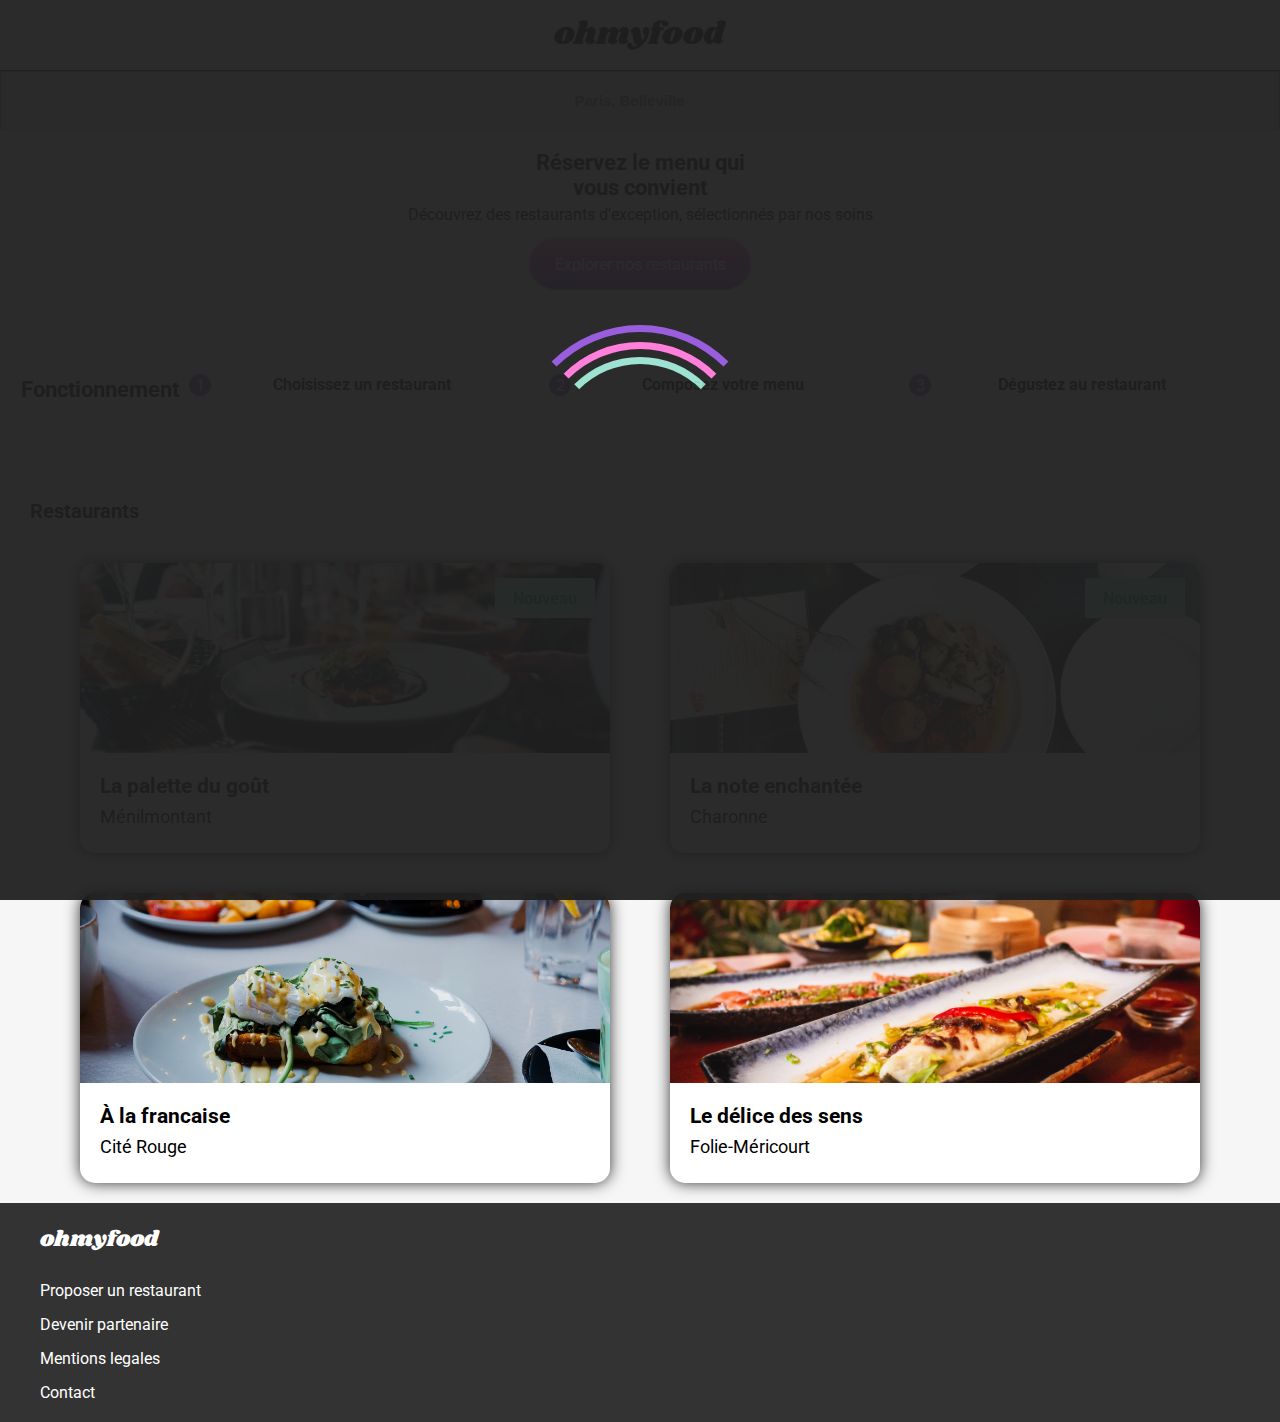
==== index.html @ bbd04b43 "ajout  des dossiers" ====
<!DOCTYPE html>
<html lang="en">
<head>
    <meta charset="UTF-8">
    <meta http-equiv="X-UA-Compatible" content="IE=edge">
    <meta name="viewport" content="width=device-width, initial-scale=1.0">
    <title>Ohmyfood</title>

    <link
    rel="stylesheet"
    href="https://site-assets.fontawesome.com/releases/v6.1.1/css/all.css">
    <link rel="stylesheet" href="sass/style.css">

    <link rel="preconnect" href="https://fonts.googleapis.com">
    <link rel="preconnect" href="https://fonts.gstatic.com" crossorigin>
    <link href="https://fonts.googleapis.com/css2?family=Shrikhand&display=swap" rel="stylesheet">
    <link href="https://fonts.googleapis.com/css2?family=Roboto:wght@300;400;500&display=swap" rel="stylesheet">

</head>
<body>

    <div class="loader-container">
        <div class="loading-spinner">
        </div>
    </div>
    
    <header>
        <div class="header-logo">
            <img src="images/logo/ohmyfood.png">
        </div>
        <form class="header-icone-input">
            <i class="fas fa-map-marker-alt map "></i>
            <input type="text" class="header-search_input" id="city" placeholder="Paris, Belleville">
        </form>
    </header>
    
    <main>
        <section class="presentation-fonctionnement">
        <div class="presentation">
            <h2>Réservez le menu qui<br>vous convient</h2>
            <p>Découvrez des restaurants d'exception, sélectionnés par nos soins</p>
            <button type="button" class="bouton1">Explorer nos restaurants</button>
        </div>
        <div class="fonctionnement">
            <h3>Fonctionnement</h3>
            <div class="icones-fonctionnements">
                
                    <div class="icone-fonctionnement choisissez"><i class="fa-solid fa-mobile-screen-button"></i><span class="fonction">Choisissez un restaurant</span></div>
                    <div class="icone-fonctionnement composez"><i class="fa-solid fa-ellipsis-vertical points"></i><i class="fa-solid fa-bars"></i><span class="fonction">Composez votre menu</span></div>
                    <div class="icone-fonctionnement degustez"><i class="fa-solid fa-store store"></i><span class="fonction">Dégustez au restaurant</span></div>
            </div>
        </div>
        </section>

        <section class="restaurants" id="restaurants">
                <h3 class="titre">Restaurants</h3>
                <div class="card-container">
                    <div class="card card-left">
                        <a href="lapalette.html">
                            <div class="card-image card-image--new">
                                <img src="./images/restaurants/lapalette.jpg" alt="La palette du goût">
                            </div>
                            <div class="card-description">
                                <h3>La palette du goût</h3>
                                <p>Ménilmontant</p>
                                <div class="container-heart">
                                    <i class="coeurvide fa-regular fa-heart"></i>
                                    <i class="coeurplein fa-solid fa-heart heart"></i>
                                </div>
                            </div>
                        </a>
                    </div>
                    <div class="card card-right">
                        <a href="enchantee.html">
                            <div class="card-image card-image--new">
                                <img src="./images/restaurants/lanote.jpg" alt="La note enchantée">
                            </div>
                            <div class="card-description">
                                <h3>La note enchantée</h3>
                                <p>Charonne</p>
                                <div class="container-heart">
                                    <i class="coeurvide fa-regular fa-heart"></i>
                                    <i class="coeurplein fa-solid fa-heart heart"></i>
                                </div>
                            </div>
                        </a>
                    </div>
                    <div class="card card-left">
                        <a href="alafrancaise.html">
                            <div class="card-image">
                                <img src="./images/restaurants/alafrancaise.jpg" alt="A la française">
                            </div>
                            <div class="card-description">
                                <h3>À la francaise</h3>
                                <p>Cité Rouge</p>
                                <div class="container-heart">
                                    <i class="coeurvide fa-regular fa-heart"></i>
                                    <i class="coeurplein fa-solid fa-heart heart"></i>
                                </div>
                            </div>
                        </a>
                    </div>
                <div class="card card-right">
                    <a href="delice.html">
                        <div class="card-image">
                            <img src="./images/restaurants/ledelice.jpg" alt="Le délice des sens">
                        </div>
                        <div class="card-description">
                            <h3>Le délice des sens</h3>
                            <p>Folie-Méricourt</p>
                            <div class="container-heart">
                                <i class="coeurvide fa-regular fa-heart"></i>
                                <i class="coeurplein fa-solid fa-heart heart"></i>
                            </div>
                        </div>
                    </a>
                </div>
            </div>
        </section>
    </main>

    <footer>
        <div class="ohmyfood">
            <h2>ohmyfood</h2>
            <ul>
                <li><i class="fa-solid fa-utensils"></i>
                <a href="#">Proposer un restaurant</a></li>
                <li><i class="fa-solid fa-handshake-angle"></i>
                <a href="#">Devenir partenaire</a></li>
                <li><a href="#">Mentions legales</a></li>
                <li><a href="mailto:brahimac95@gmail.com">Contact</a></li>
            </ul>

        </div>
    </footer>
</body>
</html>
---- sass/style.css ----
/*Reset */
* {
  -webkit-box-sizing: border-box;
          box-sizing: border-box;
}

html, body, ul, li, h1, h2, h3, h4, p, img {
  margin: 0;
  padding: 0;
}

body {
  font-family: 'Roboto';
  font-size: 16px;
  margin: 0 auto;
}

h2 {
  font-size: 22px;
  font-family: 'Shrikhand';
}

p {
  font-family: 'Roboto', sans-serif;
}

img {
  display: block;
}

a {
  color: black;
  text-decoration: none;
}

ul {
  list-style-type: none;
}

@-webkit-keyframes apparition-menu {
  from {
    opacity: 0;
  }
  to {
    opacity: 1;
    -webkit-transform: none;
            transform: none;
  }
}

@keyframes apparition-menu {
  from {
    opacity: 0;
  }
  to {
    opacity: 1;
    -webkit-transform: none;
            transform: none;
  }
}

button {
  font-family: 'Roboto';
  cursor: pointer;
  background: -webkit-gradient(linear, left top, left bottom, from(#ff79da), to(#9356dc));
  background: linear-gradient(to bottom, #ff79da, #9356dc);
  -webkit-box-shadow: 0 0 2px #333;
          box-shadow: 0 0 2px #333;
  color: white;
  font-size: 16px;
  height: 50px;
  width: 220px;
  border-radius: 25px;
  border-style: none;
  overflow: hidden;
  margin-top: 15px;
}

button:hover {
  -webkit-box-shadow: #333 0 0 10px;
          box-shadow: #333 0 0 10px;
  opacity: 0.9;
  -webkit-transform: scale(1.02);
          transform: scale(1.02);
}

/*====LOADER===*/
.loader-container {
  display: -webkit-box;
  display: -ms-flexbox;
  display: flex;
  -webkit-box-pack: center;
      -ms-flex-pack: center;
          justify-content: center;
  -webkit-box-align: center;
      -ms-flex-align: center;
          align-items: center;
  position: fixed;
  background: #202020;
  inset: 0;
  height: 100vh;
  z-index: 100;
  opacity: 0.95;
  -webkit-animation: disappear 3s forwards;
          animation: disappear 3s forwards;
  -webkit-transform-origin: top;
          transform-origin: top;
}

.loading-spinner {
  display: block;
  position: relative;
  width: 250px;
  height: 250px;
  border-radius: 50%;
  border: 7px solid transparent;
  border-top-color: #9356DC;
  -webkit-animation: spin 2s linear infinite;
          animation: spin 2s linear infinite;
}

.loading-spinner::before, .loading-spinner::after {
  content: "";
  position: absolute;
  border-radius: 50%;
  border: 7px solid transparent;
}

.loading-spinner::before {
  top: 10px;
  left: 10px;
  right: 10px;
  bottom: 10px;
  border-top-color: #FF79DA;
  -webkit-animation: spin 1.5s linear infinite;
          animation: spin 1.5s linear infinite;
}

.loading-spinner::after {
  top: 25px;
  left: 25px;
  right: 25px;
  bottom: 25px;
  border-top-color: #99E2D0;
  -webkit-animation: spin 1.2s linear infinite;
          animation: spin 1.2s linear infinite;
}

/*====ANIMATION====*/
@-webkit-keyframes spin {
  0% {
    -webkit-transform: rotate(0deg);
            transform: rotate(0deg);
  }
  100% {
    -webkit-transform: rotate(360deg);
            transform: rotate(360deg);
  }
}
@keyframes spin {
  0% {
    -webkit-transform: rotate(0deg);
            transform: rotate(0deg);
  }
  100% {
    -webkit-transform: rotate(360deg);
            transform: rotate(360deg);
  }
}

@-webkit-keyframes disappear {
  from {
    -webkit-transform: scale(1);
            transform: scale(1);
  }
  to {
    visibility: hidden;
  }
}

@keyframes disappear {
  from {
    -webkit-transform: scale(1);
            transform: scale(1);
  }
  to {
    visibility: hidden;
  }
}

/*====CARD RESTO===*/
.restaurants {
  background: #f6f6f6;
  padding-top: 20px;
}

.restaurants a {
  text-decoration: none;
  color: black;
}

.restaurants .titre {
  margin: 20px 30px;
  font-size: 20px;
}

.restaurants .card-container {
  display: -webkit-box;
  display: -ms-flexbox;
  display: flex;
  -webkit-box-align: center;
      -ms-flex-align: center;
          align-items: center;
  -webkit-box-pack: space-evenly;
      -ms-flex-pack: space-evenly;
          justify-content: space-evenly;
  -ms-flex-flow: wrap;
      flex-flow: wrap;
  margin: 0 20px;
}

.card {
  position: relative;
  margin: 20px 0 20px 0;
  width: 530px;
  height: 290px;
  margin-top: 20px;
  -webkit-box-shadow: #333 0 0 15px;
          box-shadow: #333 0 0 15px;
  border-radius: 15px;
  background: white;
  -webkit-transition: -webkit-transform 0.6s cubic-bezier(0.18, 0.9, 0.58, 1);
  transition: -webkit-transform 0.6s cubic-bezier(0.18, 0.9, 0.58, 1);
  transition: transform 0.6s cubic-bezier(0.18, 0.9, 0.58, 1);
  transition: transform 0.6s cubic-bezier(0.18, 0.9, 0.58, 1), -webkit-transform 0.6s cubic-bezier(0.18, 0.9, 0.58, 1);
}

.card .card-image img {
  display: -webkit-box;
  display: -ms-flexbox;
  display: flex;
  -webkit-box-pack: center;
      -ms-flex-pack: center;
          justify-content: center;
  height: 190px;
  width: 100%;
  border-radius: 15px 15px 0 0;
  -o-object-fit: cover;
     object-fit: cover;
}

.card:hover {
  -webkit-transform: perspective(900px) rotateX(9deg) translateY(-6px) scale(1.02);
          transform: perspective(900px) rotateX(9deg) translateY(-6px) scale(1.02);
}

/*.card-left{
    transition: .5s;
    
    &:hover{
        transform-origin:center;
        transform:perspective(800px) rotateY(20deg);
    }
 
}*/
/*.card-right{
   transition: .3s cubic-bezier(0.18, 0.9, 0.58, 1);
   //will-change: transform;
   
    
    &:hover{
        transform: perspective(800px) rotateX(9deg) translateY(-6px);
        transform-origin:center;
      //transform: rotateX(9deg) //translateY(-6px) rotateX(9deg)//perspective(800px)  //rotateY(-20deg);
    }
}*/
.card-image--new {
  position: relative;
}

.card-image--new::after {
  width: 100px;
  height: 40px;
  content: "Nouveau";
  position: absolute;
  top: 15px;
  right: 15px;
  background: #99E2D0;
  color: #169777;
  display: -webkit-box;
  display: -ms-flexbox;
  display: flex;
  -webkit-box-pack: center;
      -ms-flex-pack: center;
          justify-content: center;
  -webkit-box-align: center;
      -ms-flex-align: center;
          align-items: center;
  border-radius: 3px;
  font-weight: 500;
}

.card-description {
  position: relative;
  font-size: 18px;
  margin: 20px 20px;
}

.card-description p {
  margin-top: 8px;
}

.container-heart {
  position: relative;
  font-size: 30px;
  cursor: pointer;
}

.container-heart i {
  position: absolute;
  right: 0;
  bottom: 18px;
}

.container-heart .coeurvide {
  opacity: 1;
}

.container-heart .coeurvide:hover {
  opacity: 0;
}

.container-heart .coeurplein {
  color: transparent;
  opacity: 0;
  background: -webkit-gradient(linear, left bottom, left top, from(#ff79da), to(#9356dc));
  background: linear-gradient(to top, #ff79da, #9356dc);
  background-clip: text;
  -webkit-background-clip: text;
  overflow: hidden;
  -webkit-transition: opacity .3s;
  transition: opacity .3s;
}

.container-heart .coeurplein:hover {
  opacity: 1;
  -webkit-animation: heartanimation .4s linear both;
          animation: heartanimation .4s linear both;
  overflow: hidden;
}

/*====ANIMATION====*/
@-webkit-keyframes heartanimation {
  0% {
    opacity: 0.25;
  }
  25% {
    opacity: 0.33;
    -webkit-transform: translateX(1.1);
  }
  50% {
    opacity: 0.5;
  }
  100% {
    opacity: 1;
  }
}
@keyframes heartanimation {
  0% {
    opacity: 0.25;
  }
  25% {
    opacity: 0.33;
    -webkit-transform: translateX(1.1);
  }
  50% {
    opacity: 0.5;
  }
  100% {
    opacity: 1;
  }
}

/*====MENUS DES RESTAURANTS====*/
.image-table {
  display: block;
}

.image-table img {
  z-index: 1;
  width: 100%;
  -o-object-fit: cover;
     object-fit: cover;
  min-height: 286px;
  height: 60vh;
  display: -webkit-box;
  display: -ms-flexbox;
  display: flex;
}

@media screen and (max-width: 900px) {
  main .image-table img {
    height: 250px;
  }
  main .gastronomie-carte {
    padding: 0 61px;
  }
}

@media all and (max-width: 768px) {
  main .image-table img {
    height: 290px;
  }
  main .titre-icone h2 {
    font-size: 22px;
  }
  main .titre-icone .container-heart {
    margin: -15px -10px;
  }
  main .gastronomie-carte {
    padding: 0;
  }
  main .gastronomie-carte h3 {
    margin-left: 5px;
  }
  main .entrees-choix, main .plats-choix, main .desserts-choix {
    width: 360px;
    margin-left: -5px;
    margin-right: 0;
  }
}

.gastronomie {
  position: relative;
  margin-top: -60px;
  border-radius: 40px 40px 0 0;
  background-color: #f4f4f4;
  padding: 30px 20px;
}

.gastronomie .titre-icone {
  position: relative;
  display: -webkit-box;
  display: -ms-flexbox;
  display: flex;
  -webkit-box-pack: justify;
      -ms-flex-pack: justify;
          justify-content: space-between;
  margin: 15px 20px;
}

.gastronomie .titre-icone h2 {
  font-size: 25px;
}

.gastronomie-carte {
  position: relative;
  display: -webkit-box;
  display: -ms-flexbox;
  display: flex;
  -ms-flex-pack: distribute;
      justify-content: space-around;
  -ms-flex-wrap: wrap;
      flex-wrap: wrap;
  margin: 20px 0;
  padding: 50px 50px;
  flex-wrap: wrap;
}

.gastronomie-carte h3 {
  position: relative;
  margin: 25px 0 0 25px;
  text-transform: uppercase;
  font-weight: 400;
}

.gastronomie-carte .titre-underline ::after {
  display: block;
  content: "";
  height: 3px;
  width: 50px;
  background-color: #99E2D0;
  position: absolute;
  bottom: 10px;
  left: 2px;
  top: 27px;
}

.titre-underline3 ::after {
  display: block;
  content: "";
  height: 3px;
  width: 60px;
  background-color: #99E2D0;
  position: absolute;
  bottom: 10px;
  left: 2px;
  top: 27px;
}

.entrees-choix, .plats-choix, .desserts-choix {
  height: auto;
  position: relative;
  width: 400px;
  height: 80px;
  padding: 10px;
  border-radius: 20px;
  -webkit-box-shadow: 0 5px 8px #c1c1c1;
          box-shadow: 0 5px 8px #c1c1c1;
  background-color: #fff;
  margin: 15px 20px;
  -webkit-transition: -webkit-transform .3s ease;
  transition: -webkit-transform .3s ease;
  transition: transform .3s ease;
  transition: transform .3s ease, -webkit-transform .3s ease;
  cursor: pointer;
  overflow: hidden;
}

.entrees-choix .description-detail h4, .plats-choix .description-detail h4, .desserts-choix .description-detail h4 {
  white-space: nowrap;
  text-overflow: ellipsis;
  overflow: hidden;
  z-index: 100;
  font-size: 19px;
}

.entrees-choix .description-detail p, .plats-choix .description-detail p, .desserts-choix .description-detail p {
  white-space: nowrap;
  text-overflow: ellipsis;
  overflow: hidden;
  font-size: 15px;
  margin-top: 10px;
  z-index: 200;
}

.entrees-choix .prix-check, .plats-choix .prix-check, .desserts-choix .prix-check {
  display: -webkit-box;
  display: -ms-flexbox;
  display: flex;
  -webkit-box-pack: justify;
      -ms-flex-pack: justify;
          justify-content: space-between;
  height: 100%;
  margin: -20px -10px 20px 0;
}

.entrees-choix .prix-check .prix, .plats-choix .prix-check .prix, .desserts-choix .prix-check .prix {
  margin: 0 20px 10px 50px;
  display: -webkit-box;
  display: -ms-flexbox;
  display: flex;
  text-align: end;
  margin-left: auto;
  margin-right: 10px;
  font-weight: bolder;
}

.entrees-choix .prix-check .check, .plats-choix .prix-check .check, .desserts-choix .prix-check .check {
  height: 80px;
  width: 80px;
  background-color: #99E2D0;
  display: -webkit-box;
  display: -ms-flexbox;
  display: flex;
  -webkit-box-pack: center;
      -ms-flex-pack: center;
          justify-content: center;
  -webkit-box-align: center;
      -ms-flex-align: center;
          align-items: center;
  border-radius: 0 13px 13px 0;
  margin-right: -80px;
  margin-top: -41px;
  -webkit-transition: .3s;
  transition: .3s;
  font-size: 30px;
  color: white;
  font-weight: bold;
  transition: .3s;
}

.container-btn {
  display: -webkit-box;
  display: -ms-flexbox;
  display: flex;
  -webkit-box-pack: center;
      -ms-flex-pack: center;
          justify-content: center;
  -webkit-box-align: center;
      -ms-flex-align: center;
          align-items: center;
  margin: 40px 0;
}

/*====Animations*/
.slidtop {
  /* Apparition des plats par groupe */
  opacity: 0;
  -webkit-transform: translateY(-20px);
          transform: translateY(-20px);
  -webkit-animation: apparition-menu 0.8s 0.3s ease-out forwards;
          animation: apparition-menu 0.8s 0.3s ease-out forwards;
}

.slidtop1 {
  opacity: 0;
  -webkit-transform: translateY(-20px);
          transform: translateY(-20px);
  -webkit-animation: apparition-menu 0.8s 0.5s ease-out forwards;
          animation: apparition-menu 0.8s 0.5s ease-out forwards;
}

.slidtop2 {
  opacity: 0;
  -webkit-transform: translateY(-20px);
          transform: translateY(-20px);
  -webkit-animation: apparition-menu 0.8s 0.6s ease-out forwards;
          animation: apparition-menu 0.8s 0.6s ease-out forwards;
}

.entrees-choix:hover, .plats-choix:hover, .desserts-choix:hover {
  -webkit-transition: .3s ease-in-out;
  transition: .3s ease-in-out;
}

.entrees-choix:hover .description-detail, .plats-choix:hover .description-detail, .desserts-choix:hover .description-detail {
  width: 60%;
  z-index: 100;
}

.entrees-choix:hover .prix-check, .plats-choix:hover .prix-check, .desserts-choix:hover .prix-check {
  z-index: 10;
  margin-right: 0;
  animation: check-move 0.5s cubic-bezier(0.25, 0.46, 0.45, 0.94) both;
  -webkit-animation: check-move 0.5s cubic-bezier(0.25, 0.46, 0.45, 0.94) both;
}

.entrees-choix:hover .prix-check .check-rotation, .plats-choix:hover .prix-check .check-rotation, .desserts-choix:hover .prix-check .check-rotation {
  animation: rotation-icone .5s ease-in-out;
  -webkit-animation: rotation-icone .5s ease-in-out;
}

/*===ANIMATIONS===*/
@-webkit-keyframes check-move {
  from {
    -webkit-transform: translateX(0);
            transform: translateX(0);
  }
  to {
    opacity: 1;
    transform: translateX(-70px);
    -webkit-transform: translateX(-70px);
  }
}
@keyframes check-move {
  from {
    -webkit-transform: translateX(0);
            transform: translateX(0);
  }
  to {
    opacity: 1;
    transform: translateX(-70px);
    -webkit-transform: translateX(-70px);
  }
}

@-webkit-keyframes rotation-icone {
  100% {
    transform: rotate(360deg);
    -webkit-transform: rotate(360deg);
  }
}

@keyframes rotation-icone {
  100% {
    transform: rotate(360deg);
    -webkit-transform: rotate(360deg);
  }
}

/*===LOGO FLECHE BACK===*/
.back-logo {
  position: relative;
}

.logo-menu1 {
  display: -webkit-box;
  display: -ms-flexbox;
  display: flex;
  -webkit-box-pack: center;
      -ms-flex-pack: center;
          justify-content: center;
  -webkit-box-align: center;
      -ms-flex-align: center;
          align-items: center;
  padding: 20px;
}

.logo-menu1 img {
  height: 30px;
}

.back {
  /* boutton retour */
  position: absolute;
  bottom: 0;
  top: 0;
  left: 20px;
  display: -webkit-box;
  display: -ms-flexbox;
  display: flex;
  -webkit-box-align: center;
      -ms-flex-align: center;
          align-items: center;
  -webkit-box-pack: center;
      -ms-flex-pack: center;
          justify-content: center;
  font-size: 30px;
  font-weight: bold;
}

.back a {
  text-decoration: none;
  color: black;
  font-weight: bolder;
}

.back a:hover {
  color: #9356DC;
}

/*====FOOTER====*/
.ohmyfood {
  display: -webkit-box;
  display: -ms-flexbox;
  display: flex;
  -webkit-box-orient: vertical;
  -webkit-box-direction: normal;
      -ms-flex-direction: column;
          flex-direction: column;
  -webkit-box-pack: center;
      -ms-flex-pack: center;
          justify-content: center;
  background: #333;
  padding-top: 10px;
  padding-bottom: 20px;
}

.ohmyfood h2 {
  color: white;
  margin: 10px 40px;
  font-weight: normal;
}

.ohmyfood ul a, .ohmyfood li {
  text-decoration: none;
  color: white;
  margin-left: 10px;
  list-style: none;
  margin-top: 15px;
}

.ohmyfood ul a a:hover, .ohmyfood li a:hover {
  color: #FF79DA;
}

.ohmyfood li {
  margin-left: 30px;
}

/*====LOGO INPUT====*/
.header-logo {
  display: -webkit-box;
  display: -ms-flexbox;
  display: flex;
  -webkit-box-pack: center;
      -ms-flex-pack: center;
          justify-content: center;
  -webkit-box-align: center;
      -ms-flex-align: center;
          align-items: center;
  margin: 20px;
}

.header-logo img {
  height: 30px;
  background: white;
}

.header-icone-input {
  display: -webkit-box;
  display: -ms-flexbox;
  display: flex;
  -webkit-box-pack: center;
      -ms-flex-pack: center;
          justify-content: center;
  -webkit-box-align: center;
      -ms-flex-align: center;
          align-items: center;
  background: #dbd9d9e7;
  height: 60px;
  -webkit-box-shadow: inset 0 1px 2px 0;
          box-shadow: inset 0 1px 2px 0;
}

.header-icone-input i {
  margin-right: 10px;
}

.header-icone-input input {
  border: none;
  background: transparent;
  font-size: 15px;
  margin-right: -60px;
  font-weight: bolder;
}

/*====PRESNETATION===*/
.presentation {
  padding: 20px 20px;
  -webkit-box-orient: vertical;
  -webkit-box-direction: normal;
      -ms-flex-flow: column wrap;
          flex-flow: column wrap;
  background: #f2f2f2;
  -ms-flex-direction: column;
      flex-direction: column;
  gap: 10px 20px;
  text-align: center;
}

.presentation p {
  margin-top: 5px;
}

.presentation h2 {
  font-family: 'Roboto';
}

@media all and (max-width: 900px) {
  .fonctionnement {
    display: -webkit-box;
    display: -ms-flexbox;
    display: flex;
    -webkit-box-pack: center;
        -ms-flex-pack: center;
            justify-content: center;
    -webkit-box-align: center;
        -ms-flex-align: center;
            align-items: center;
    -webkit-box-orient: vertical;
    -webkit-box-direction: normal;
        -ms-flex-flow: column wrap;
            flex-flow: column wrap;
  }
  .fonctionnement .icones-fonctionnements {
    -webkit-box-pack: center;
        -ms-flex-pack: center;
            justify-content: center;
    -webkit-box-align: center;
        -ms-flex-align: center;
            align-items: center;
  }
}

/*=====VERSION TABLETTE=====*/
@media all and (max-width: 768px) {
  /* =====MOBILE=====*/
  .fonctionnement h3 {
    margin-left: -150px;
    margin-bottom: 20px;
  }
}

.fonctionnement {
  display: -webkit-box;
  display: -ms-flexbox;
  display: flex;
  -webkit-box-pack: center;
      -ms-flex-pack: center;
          justify-content: center;
  -webkit-box-align: center;
      -ms-flex-align: center;
          align-items: center;
  margin: 20px 0;
  font-weight: bold;
}

.fonctionnement h3 {
  font-size: 22px;
  margin-top: 10px;
}

/*.fonctionnement h2 {
   //margin: 10px 0;
}*/
.fonctionnement .icones-fonctionnements {
  display: -webkit-box;
  display: -ms-flexbox;
  display: flex;
  -webkit-box-pack: space-evenly;
      -ms-flex-pack: space-evenly;
          justify-content: space-evenly;
  -webkit-box-align: center;
      -ms-flex-align: center;
          align-items: center;
  -ms-flex-wrap: wrap;
      flex-wrap: wrap;
}

.fonctionnement .icones-fonctionnements .icone-fonctionnement {
  position: relative;
  cursor: pointer;
  display: -webkit-box;
  display: -ms-flexbox;
  display: flex;
  -webkit-box-pack: center;
      -ms-flex-pack: center;
          justify-content: center;
  -webkit-box-align: center;
      -ms-flex-align: center;
          align-items: center;
  height: 70px;
  width: 320px;
  -webkit-box-shadow: #d7d7d7 0 0 12px;
          box-shadow: #d7d7d7 0 0 12px;
  background: #f3f3f3b9;
  border-radius: 15px;
  margin: 20px 20px;
}

.fonctionnement .icones-fonctionnements .icone-fonctionnement:hover {
  background: #9256dc59;
  -webkit-box-shadow: #333 0 0 10px;
          box-shadow: #333 0 0 10px;
  -webkit-transform: scale(1.02);
          transform: scale(1.02);
  -webkit-transition: .2s;
  transition: .2s;
}

.icones-fonctionnements .fonction {
  margin-left: 5px;
  padding: 10px 30px;
}

.icone-fonctionnement .points {
  margin-right: 2px;
}

.icone-fonctionnement .store {
  color: #9356DC;
}

.choisissez::after {
  font-weight: normal;
  content: "1";
  position: absolute;
  display: -webkit-box;
  display: -ms-flexbox;
  display: flex;
  -webkit-box-pack: center;
      -ms-flex-pack: center;
          justify-content: center;
  -webkit-box-align: center;
      -ms-flex-align: center;
          align-items: center;
  left: -10px;
  top: 25px;
  background: #9356DC;
  color: white;
  height: 22px;
  width: 22px;
  border-radius: 30px;
}

.composez::after {
  font-weight: normal;
  content: "2";
  position: absolute;
  display: -webkit-box;
  display: -ms-flexbox;
  display: flex;
  -webkit-box-pack: center;
      -ms-flex-pack: center;
          justify-content: center;
  -webkit-box-align: center;
      -ms-flex-align: center;
          align-items: center;
  left: -10px;
  top: 25px;
  bottom: 0;
  background: #9356DC;
  color: white;
  height: 22px;
  width: 22px;
  border-radius: 30px;
}

.degustez::after {
  font-weight: normal;
  content: "3";
  position: absolute;
  display: -webkit-box;
  display: -ms-flexbox;
  display: flex;
  -webkit-box-pack: center;
      -ms-flex-pack: center;
          justify-content: center;
  -webkit-box-align: center;
      -ms-flex-align: center;
          align-items: center;
  left: -10px;
  top: 25px;
  bottom: 0;
  background: #9356DC;
  color: white;
  height: 22px;
  width: 22px;
  border-radius: 30px;
}
/*# sourceMappingURL=style.css.map */
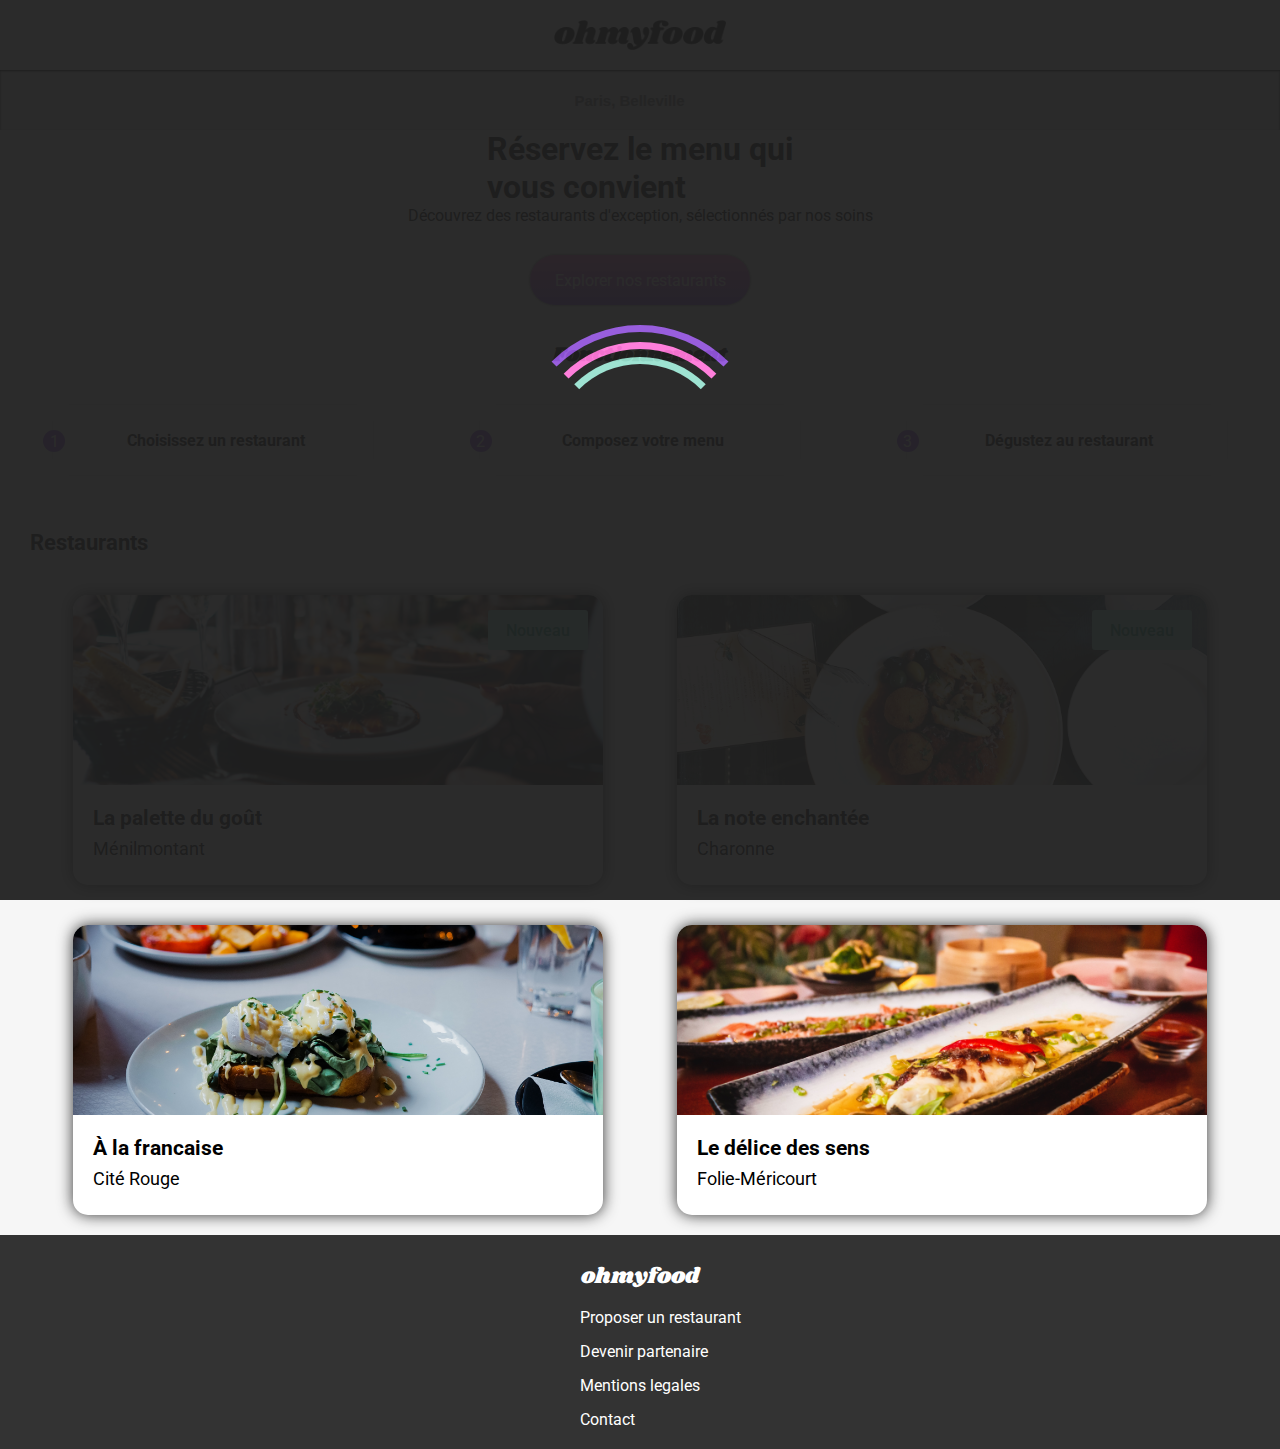
==== commit b64733bf: "modification de h2 en h1 et ajout de alt a img logo" ====
--- a/index.html
+++ b/index.html
@@ -26,7 +26,7 @@
     
     <header>
         <div class="header-logo">
-            <img src="images/logo/ohmyfood.png">
+            <img src="images/logo/ohmyfood.png" alt="logo ohmyfood" >
         </div>
         <form class="header-icone-input">
             <i class="fas fa-map-marker-alt map "></i>
@@ -37,12 +37,14 @@
     <main>
         <section class="presentation-fonctionnement">
         <div class="presentation">
-            <h2>Réservez le menu qui<br>vous convient</h2>
+            <h1>Réservez le menu qui<br>vous convient</h1>
             <p>Découvrez des restaurants d'exception, sélectionnés par nos soins</p>
-            <button type="button" class="bouton1">Explorer nos restaurants</button>
+            <div class="container-btn1">
+                <button type="button" class="bouton1">Explorer nos restaurants</button>
+            </div>
         </div>
         <div class="fonctionnement">
-            <h3>Fonctionnement</h3>
+            <h2 class="fonctionnement-titre">Fonctionnement</h2>
             <div class="icones-fonctionnements">
                 
                     <div class="icone-fonctionnement choisissez"><i class="fa-solid fa-mobile-screen-button"></i><span class="fonction">Choisissez un restaurant</span></div>
@@ -88,7 +90,7 @@
                     <div class="card card-left">
                         <a href="alafrancaise.html">
                             <div class="card-image">
-                                <img src="./images/restaurants/alafrancaise.jpg" alt="A la française">
+                                <img src="./images/restaurants/alafrancaise.jpg" alt="À la française">
                             </div>
                             <div class="card-description">
                                 <h3>À la francaise</h3>
--- a/sass/style.css
+++ b/sass/style.css
@@ -10,9 +10,9 @@
 }
 
 body {
+  max-width: 1600px;
   font-family: 'Roboto';
   font-size: 16px;
-  margin: 0 auto;
 }
 
 h2 {
@@ -190,6 +190,7 @@
 
 /*====CARD RESTO===*/
 .restaurants {
+  width: 100%;
   background: #f6f6f6;
   padding-top: 20px;
 }
@@ -201,7 +202,7 @@
 
 .restaurants .titre {
   margin: 20px 30px;
-  font-size: 20px;
+  font-size: 22px;
 }
 
 .restaurants .card-container {
@@ -216,7 +217,7 @@
           justify-content: space-evenly;
   -ms-flex-flow: wrap;
       flex-flow: wrap;
-  margin: 0 20px;
+  margin: 0;
 }
 
 .card {
@@ -254,26 +255,6 @@
           transform: perspective(900px) rotateX(9deg) translateY(-6px) scale(1.02);
 }
 
-/*.card-left{
-    transition: .5s;
-    
-    &:hover{
-        transform-origin:center;
-        transform:perspective(800px) rotateY(20deg);
-    }
- 
-}*/
-/*.card-right{
-   transition: .3s cubic-bezier(0.18, 0.9, 0.58, 1);
-   //will-change: transform;
-   
-    
-    &:hover{
-        transform: perspective(800px) rotateX(9deg) translateY(-6px);
-        transform-origin:center;
-      //transform: rotateX(9deg) //translateY(-6px) rotateX(9deg)//perspective(800px)  //rotateY(-20deg);
-    }
-}*/
 .card-image--new {
   position: relative;
 }
@@ -398,24 +379,32 @@
   display: flex;
 }
 
-@media screen and (max-width: 900px) {
+@media screen and (max-width: 992px) {
+  /*====VERSION TABLETTE====*/
   main .image-table img {
     height: 250px;
   }
-  main .gastronomie-carte {
-    padding: 0 61px;
-  }
-}
-
-@media all and (max-width: 768px) {
+  main .titre-icone .container-heart {
+    margin: -12px 0;
+  }
+  main .gastronomie-carte .container-btn {
+    margin: 30px 110px;
+  }
+}
+
+@media screen and (max-width: 767px) {
+  /*====VERSION MOBILE====*/
   main .image-table img {
     height: 290px;
   }
+  main .titre-icone {
+    margin: -20px 20px;
+  }
   main .titre-icone h2 {
-    font-size: 22px;
+    font-size: 12px;
   }
   main .titre-icone .container-heart {
-    margin: -15px -10px;
+    margin: -15px -5px;
   }
   main .gastronomie-carte {
     padding: 0;
@@ -427,15 +416,21 @@
     width: 360px;
     margin-left: -5px;
     margin-right: 0;
+    font-size: 15px;
+  }
+  main .entrees-choix .description-detail h4, main .entrees-choix p, main .plats-choix .description-detail h4, main .plats-choix p, main .desserts-choix .description-detail h4, main .desserts-choix p {
+    font-size: 16px;
   }
 }
 
 .gastronomie {
   position: relative;
+  width: 100%;
   margin-top: -60px;
+  z-index: 10;
   border-radius: 40px 40px 0 0;
-  background-color: #f4f4f4;
-  padding: 30px 20px;
+  background-color: #f6f6f6;
+  padding: 20px 0;
 }
 
 .gastronomie .titre-icone {
@@ -458,8 +453,9 @@
   display: -webkit-box;
   display: -ms-flexbox;
   display: flex;
-  -ms-flex-pack: distribute;
-      justify-content: space-around;
+  -webkit-box-pack: space-evenly;
+      -ms-flex-pack: space-evenly;
+          justify-content: space-evenly;
   -ms-flex-wrap: wrap;
       flex-wrap: wrap;
   margin: 20px 0;
@@ -522,14 +518,14 @@
   text-overflow: ellipsis;
   overflow: hidden;
   z-index: 100;
-  font-size: 19px;
+  font-size: 18px;
 }
 
 .entrees-choix .description-detail p, .plats-choix .description-detail p, .desserts-choix .description-detail p {
   white-space: nowrap;
   text-overflow: ellipsis;
   overflow: hidden;
-  font-size: 15px;
+  font-size: 16px;
   margin-top: 10px;
   z-index: 200;
 }
@@ -557,7 +553,7 @@
 }
 
 .entrees-choix .prix-check .check, .plats-choix .prix-check .check, .desserts-choix .prix-check .check {
-  height: 80px;
+  height: 82px;
   width: 80px;
   background-color: #99E2D0;
   display: -webkit-box;
@@ -571,10 +567,10 @@
           align-items: center;
   border-radius: 0 13px 13px 0;
   margin-right: -80px;
-  margin-top: -41px;
+  margin-top: -40px;
   -webkit-transition: .3s;
   transition: .3s;
-  font-size: 30px;
+  font-size: 28px;
   color: white;
   font-weight: bold;
   transition: .3s;
@@ -590,7 +586,7 @@
   -webkit-box-align: center;
       -ms-flex-align: center;
           align-items: center;
-  margin: 40px 0;
+  margin: 30px 110px;
 }
 
 /*====Animations*/
@@ -731,7 +727,19 @@
 }
 
 /*====FOOTER====*/
+@media screen and (max-width: 767px) {
+  .ohmyfood ul {
+    margin-left: -150px;
+  }
+  .ohmyfood h2 {
+    margin-left: -185px;
+  }
+}
+
 .ohmyfood {
+  -webkit-box-align: center;
+      -ms-flex-align: center;
+          align-items: center;
   display: -webkit-box;
   display: -ms-flexbox;
   display: flex;
@@ -749,8 +757,8 @@
 
 .ohmyfood h2 {
   color: white;
-  margin: 10px 40px;
-  font-weight: normal;
+  padding-top: 15px;
+  font-weight: 200;
 }
 
 .ohmyfood ul a, .ohmyfood li {
@@ -789,6 +797,7 @@
 }
 
 .header-icone-input {
+  width: 100%;
   display: -webkit-box;
   display: -ms-flexbox;
   display: flex;
@@ -818,93 +827,72 @@
 
 /*====PRESNETATION===*/
 .presentation {
-  padding: 20px 20px;
+  width: 100%;
+  display: -webkit-box;
+  display: -ms-flexbox;
+  display: flex;
+  -webkit-box-pack: center;
+      -ms-flex-pack: center;
+          justify-content: center;
+  -webkit-box-align: center;
+      -ms-flex-align: center;
+          align-items: center;
   -webkit-box-orient: vertical;
   -webkit-box-direction: normal;
-      -ms-flex-flow: column wrap;
-          flex-flow: column wrap;
-  background: #f2f2f2;
-  -ms-flex-direction: column;
-      flex-direction: column;
-  gap: 10px 20px;
+      -ms-flex-direction: column;
+          flex-direction: column;
+  background-color: #f2f2f2;
+}
+
+.presentation h2 {
   text-align: center;
-}
-
-.presentation p {
-  margin-top: 5px;
-}
-
-.presentation h2 {
   font-family: 'Roboto';
-}
-
-@media all and (max-width: 900px) {
-  .fonctionnement {
-    display: -webkit-box;
-    display: -ms-flexbox;
-    display: flex;
-    -webkit-box-pack: center;
-        -ms-flex-pack: center;
-            justify-content: center;
-    -webkit-box-align: center;
-        -ms-flex-align: center;
-            align-items: center;
-    -webkit-box-orient: vertical;
-    -webkit-box-direction: normal;
-        -ms-flex-flow: column wrap;
-            flex-flow: column wrap;
-  }
-  .fonctionnement .icones-fonctionnements {
-    -webkit-box-pack: center;
-        -ms-flex-pack: center;
-            justify-content: center;
-    -webkit-box-align: center;
-        -ms-flex-align: center;
-            align-items: center;
-  }
-}
-
-/*=====VERSION TABLETTE=====*/
-@media all and (max-width: 768px) {
-  /* =====MOBILE=====*/
+  margin: 15px 0;
+}
+
+.presentation .container-btn1 {
+  padding: 15px 0;
+}
+
+@media screen and (max-width: 767px) {
+  .presentation {
+    width: 100%;
+  }
+  .presentation p {
+    text-align: center;
+    margin-left: 20px;
+  }
   .fonctionnement h3 {
-    margin-left: -150px;
-    margin-bottom: 20px;
-  }
-}
-
+    margin-left: -160px;
+    padding: 20px 0;
+  }
+}
+
+/*.presentation-fonctionnement{
+
+
+/*@include media-tabalette; =====VERSION TABLETTE=====
+
+}*/
 .fonctionnement {
-  display: -webkit-box;
-  display: -ms-flexbox;
-  display: flex;
-  -webkit-box-pack: center;
-      -ms-flex-pack: center;
-          justify-content: center;
-  -webkit-box-align: center;
-      -ms-flex-align: center;
-          align-items: center;
-  margin: 20px 0;
   font-weight: bold;
 }
 
-.fonctionnement h3 {
-  font-size: 22px;
-  margin-top: 10px;
-}
-
-/*.fonctionnement h2 {
-   //margin: 10px 0;
-}*/
+.fonctionnement .fonctionnement-titre {
+  font-size: 20px;
+  padding: 20px 0;
+  text-align: center;
+}
+
 .fonctionnement .icones-fonctionnements {
   display: -webkit-box;
   display: -ms-flexbox;
   display: flex;
-  -webkit-box-pack: space-evenly;
-      -ms-flex-pack: space-evenly;
-          justify-content: space-evenly;
-  -webkit-box-align: center;
-      -ms-flex-align: center;
-          align-items: center;
+  -webkit-box-align: center;
+      -ms-flex-align: center;
+          align-items: center;
+  -ms-flex-pack: distribute;
+      justify-content: space-around;
   -ms-flex-wrap: wrap;
       flex-wrap: wrap;
 }
@@ -925,9 +913,11 @@
   width: 320px;
   -webkit-box-shadow: #d7d7d7 0 0 12px;
           box-shadow: #d7d7d7 0 0 12px;
-  background: #f3f3f3b9;
+  background: #f2f2f2;
   border-radius: 15px;
-  margin: 20px 20px;
+  margin: 15px 25px;
+  -webkit-transition: .3s;
+  transition: .3s;
 }
 
 .fonctionnement .icones-fonctionnements .icone-fonctionnement:hover {
@@ -936,8 +926,6 @@
           box-shadow: #333 0 0 10px;
   -webkit-transform: scale(1.02);
           transform: scale(1.02);
-  -webkit-transition: .2s;
-  transition: .2s;
 }
 
 .icones-fonctionnements .fonction {
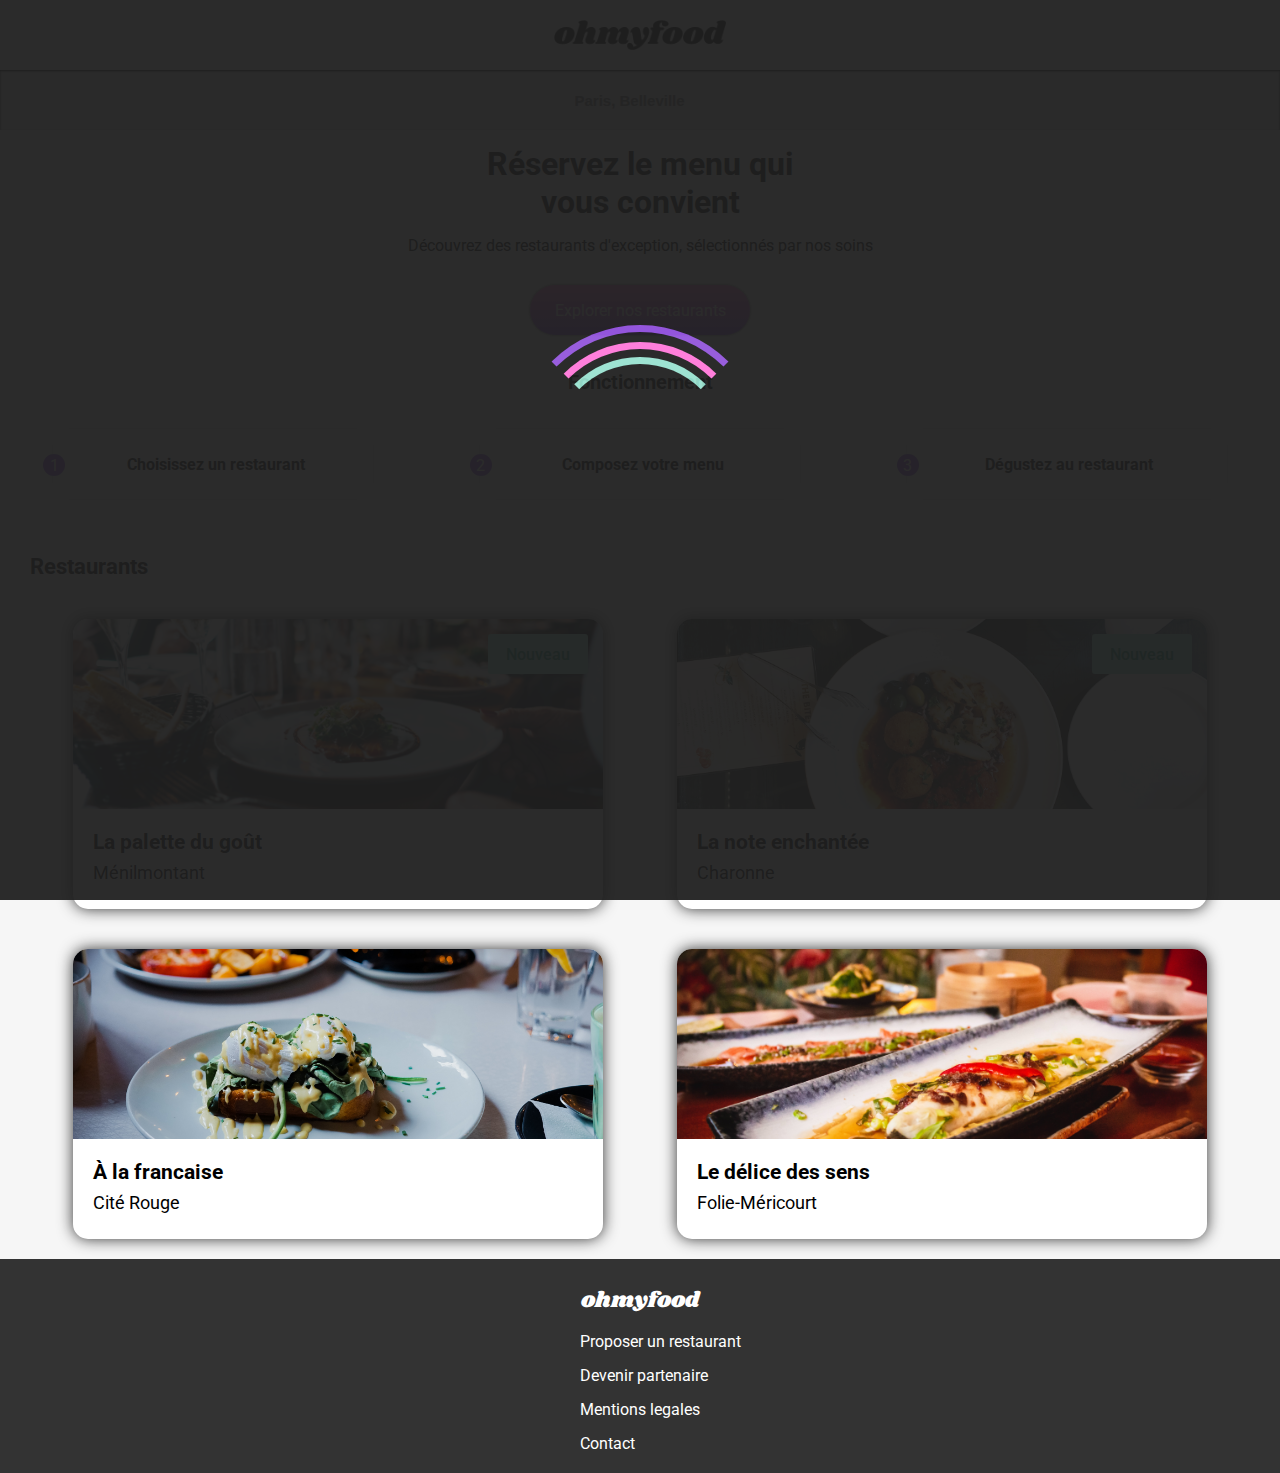
==== commit 17c5af5d: "Ajout de alt au logo img" ====
--- a/index.html
+++ b/index.html
@@ -26,7 +26,7 @@
     
     <header>
         <div class="header-logo">
-            <img src="images/logo/ohmyfood.png" alt="logo ohmyfood" >
+            <img src="./images/logo/ohmyfood.png" alt="logo ohmyfood">
         </div>
         <form class="header-icone-input">
             <i class="fas fa-map-marker-alt map "></i>
--- a/sass/style.css
+++ b/sass/style.css
@@ -844,7 +844,7 @@
   background-color: #f2f2f2;
 }
 
-.presentation h2 {
+.presentation h1 {
   text-align: center;
   font-family: 'Roboto';
   margin: 15px 0;
@@ -862,7 +862,7 @@
     text-align: center;
     margin-left: 20px;
   }
-  .fonctionnement h3 {
+  .fonctionnement h2 {
     margin-left: -160px;
     padding: 20px 0;
   }
@@ -879,6 +879,7 @@
 }
 
 .fonctionnement .fonctionnement-titre {
+  font-family: 'Roboto';
   font-size: 20px;
   padding: 20px 0;
   text-align: center;
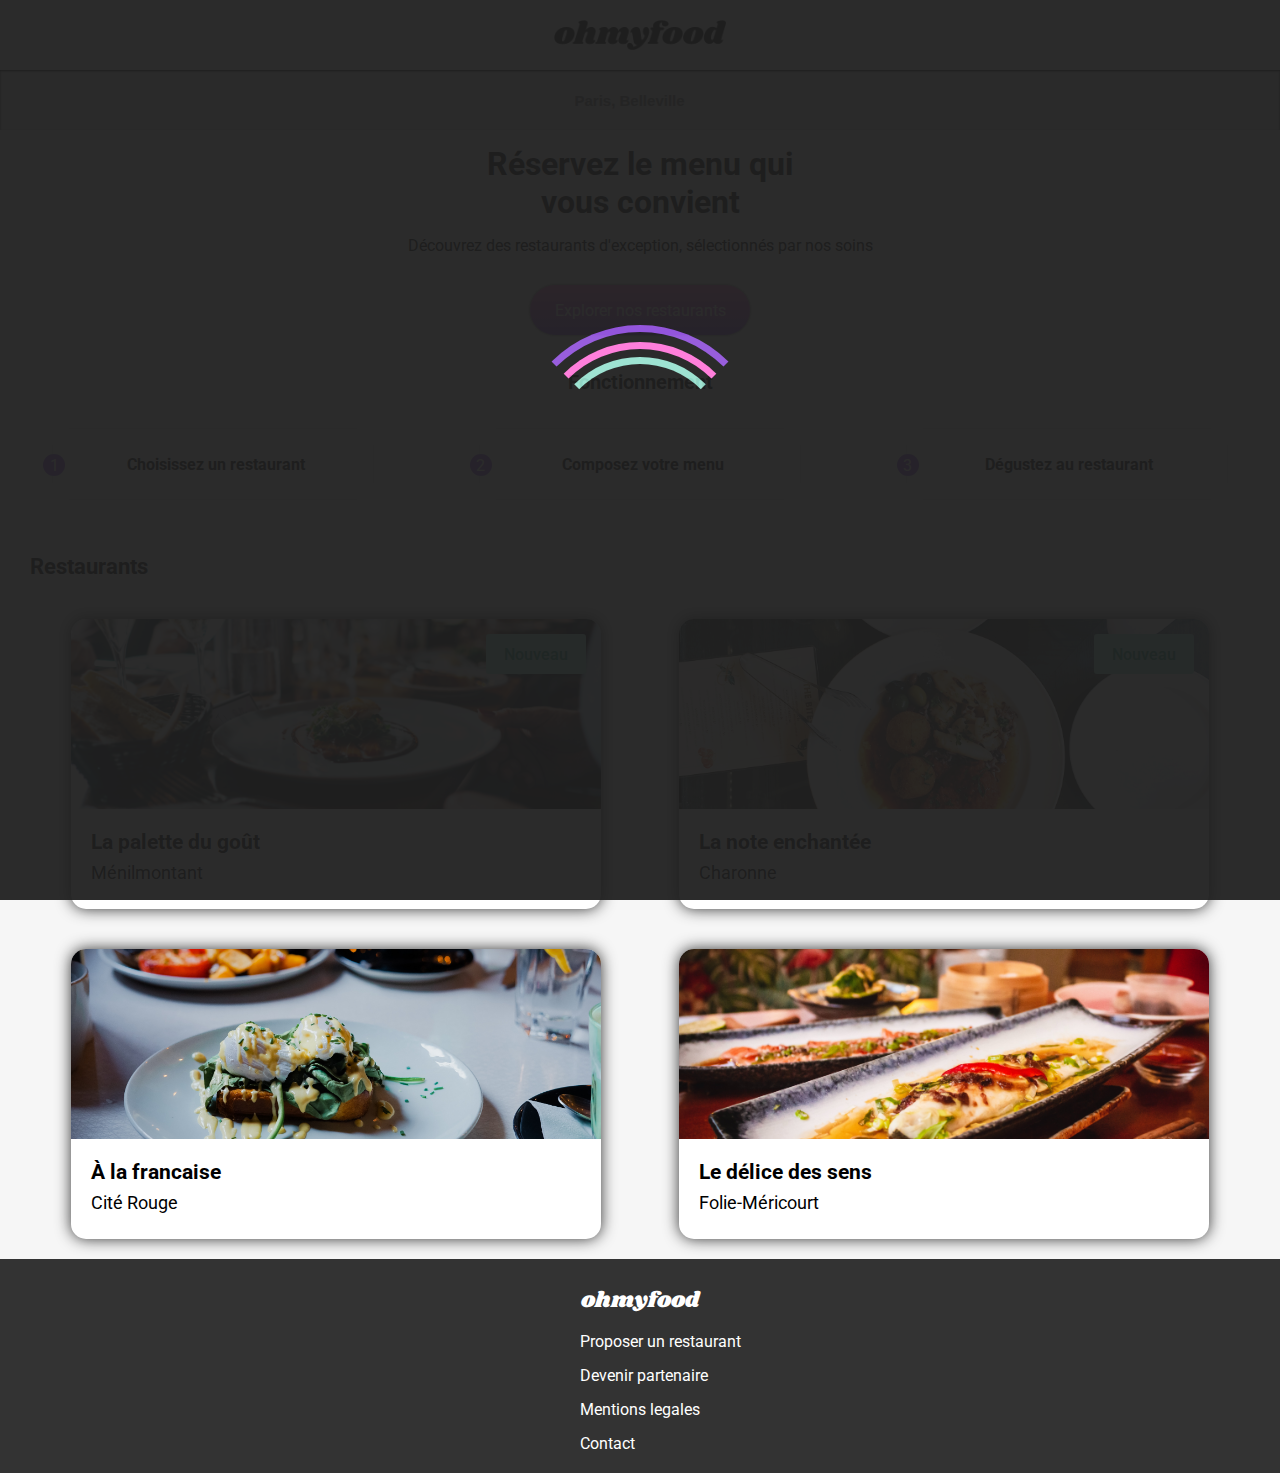
==== commit bcc2c804: "Ajout de sections et de commentaires" ====
--- a/index.html
+++ b/index.html
@@ -5,6 +5,7 @@
     <meta http-equiv="X-UA-Compatible" content="IE=edge">
     <meta name="viewport" content="width=device-width, initial-scale=1.0">
     <title>Ohmyfood</title>
+    <link rel="icon" href="./images/logo/Logotitle.PNG"> 
 
     <link
     rel="stylesheet"
@@ -19,12 +20,12 @@
 </head>
 <body>
 
-    <div class="loader-container">
+    <div class="loader-container"> <!--LOADER SPINNER LORS DU CHARGEMENT DE LA PAGE D'ACCUEIL-->
         <div class="loading-spinner">
         </div>
     </div>
     
-    <header>
+    <header> <!--LE LOGO, L'ICONE MAP ET L'INPUT-->
         <div class="header-logo">
             <img src="./images/logo/ohmyfood.png" alt="logo ohmyfood">
         </div>
@@ -35,7 +36,7 @@
     </header>
     
     <main>
-        <section class="presentation-fonctionnement">
+        <section class="presentation-fonctionnement"> <!--SECTION1-->
         <div class="presentation">
             <h1>Réservez le menu qui<br>vous convient</h1>
             <p>Découvrez des restaurants d'exception, sélectionnés par nos soins</p>
@@ -54,11 +55,11 @@
         </div>
         </section>
 
-        <section class="restaurants" id="restaurants">
+        <section class="restaurants" id="restaurants"> <!--SECTION2-->
                 <h3 class="titre">Restaurants</h3>
-                <div class="card-container">
-                    <div class="card card-left">
-                        <a href="lapalette.html">
+                <div class="card-container"> <!--DIV CONTAINER-->
+                    <div class="card lapalette">
+                        <a href="lapalette.html"><!--Lien emmenant au menu du restaurant-->
                             <div class="card-image card-image--new">
                                 <img src="./images/restaurants/lapalette.jpg" alt="La palette du goût">
                             </div>
@@ -72,8 +73,8 @@
                             </div>
                         </a>
                     </div>
-                    <div class="card card-right">
-                        <a href="enchantee.html">
+                    <div class="card enchantee">
+                        <a href="enchantee.html"><!--Lien emmenant au menu du restaurant-->
                             <div class="card-image card-image--new">
                                 <img src="./images/restaurants/lanote.jpg" alt="La note enchantée">
                             </div>
@@ -87,8 +88,8 @@
                             </div>
                         </a>
                     </div>
-                    <div class="card card-left">
-                        <a href="alafrancaise.html">
+                    <div class="card àlafrançaise">
+                        <a href="alafrancaise.html"> <!--Lien emmenant au menu du restaurant-->
                             <div class="card-image">
                                 <img src="./images/restaurants/alafrancaise.jpg" alt="À la française">
                             </div>
@@ -102,8 +103,8 @@
                             </div>
                         </a>
                     </div>
-                <div class="card card-right">
-                    <a href="delice.html">
+                <div class="card delice">
+                    <a href="delice.html"><!--Lien emmenant au menu du restaurant-->
                         <div class="card-image">
                             <img src="./images/restaurants/ledelice.jpg" alt="Le délice des sens">
                         </div>
@@ -121,7 +122,7 @@
         </section>
     </main>
 
-    <footer>
+    <footer> <!--FOOTER CENTRÉ EN DESKTOP ET TABLETTE PUIS À GAUCHE VERSION MOBILE-->
         <div class="ohmyfood">
             <h2>ohmyfood</h2>
             <ul>
@@ -134,6 +135,6 @@
             </ul>
 
         </div>
-    </footer>
+    </footer>  
 </body>
 </html>--- a/sass/style.css
+++ b/sass/style.css
@@ -222,7 +222,7 @@
 
 .card {
   position: relative;
-  margin: 20px 0 20px 0;
+  margin: 20px 7px 20px 7px;
   width: 530px;
   height: 290px;
   margin-top: 20px;
@@ -413,8 +413,9 @@
     margin-left: 5px;
   }
   main .entrees-choix, main .plats-choix, main .desserts-choix {
-    width: 360px;
-    margin-left: -5px;
+    padding: 10px;
+    width: 346px;
+    margin-left: 0;
     margin-right: 0;
     font-size: 15px;
   }
@@ -453,13 +454,12 @@
   display: -webkit-box;
   display: -ms-flexbox;
   display: flex;
-  -webkit-box-pack: space-evenly;
-      -ms-flex-pack: space-evenly;
-          justify-content: space-evenly;
+  -ms-flex-pack: distribute;
+      justify-content: space-around;
   -ms-flex-wrap: wrap;
       flex-wrap: wrap;
   margin: 20px 0;
-  padding: 50px 50px;
+  padding: 50px 50px !important;
   flex-wrap: wrap;
 }
 
@@ -503,7 +503,7 @@
   border-radius: 20px;
   -webkit-box-shadow: 0 5px 8px #c1c1c1;
           box-shadow: 0 5px 8px #c1c1c1;
-  background-color: #fff;
+  background-color: #ffff;
   margin: 15px 20px;
   -webkit-transition: -webkit-transform .3s ease;
   transition: -webkit-transform .3s ease;
